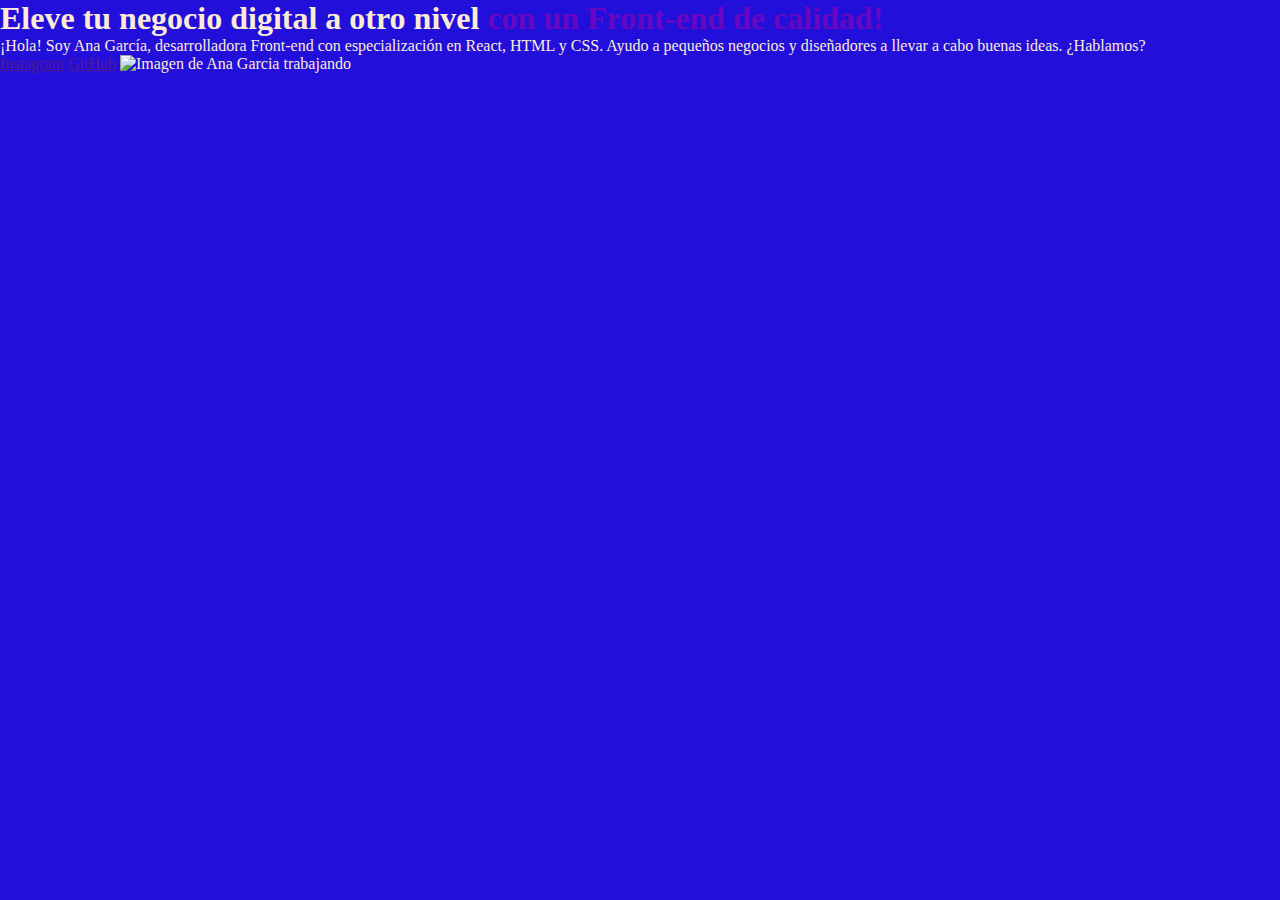
==== index.html @ 81b5f22e "Add files via upload" ====
<!DOCTYPE html>
<html lang="en">
<head>
    <meta charset="UTF-8">
    <meta name="viewport" content="width=device-width, initial-scale=1.0">
    <title>Portafolio Alura</title>
    <link rel="stylesheet" href="styles.css">
</head>
<body>
    <header></header>
    <main>
        <h1>
            Eleve tu negocio digital a otro nivel <strong class="titulo-destaque"> con un Front-end de calidad!</strong> 
        </h1>
        <p>¡Hola! Soy Ana García, desarrolladora Front-end con especialización en React,
             HTML y CSS. Ayudo a pequeños negocios y diseñadores a llevar a cabo buenas ideas. ¿Hablamos?
        </p>
        <a href="">Instagram</a>
        <a href="">GitHub</a>
        <img src="imagem.jpg" alt="Imagen de Ana Garcia trabajando">
    </main>
    <footer></footer>
</body>
</html>
---- styles.css ----
* {
    padding: 0;
    margin: 0;
}
body {
    background-color: rgb(35, 15, 218);
    color: antiquewhite;
    height: 100 vh;
}

.titulo-destaque{
    color: rgb(103, 7, 194);
}
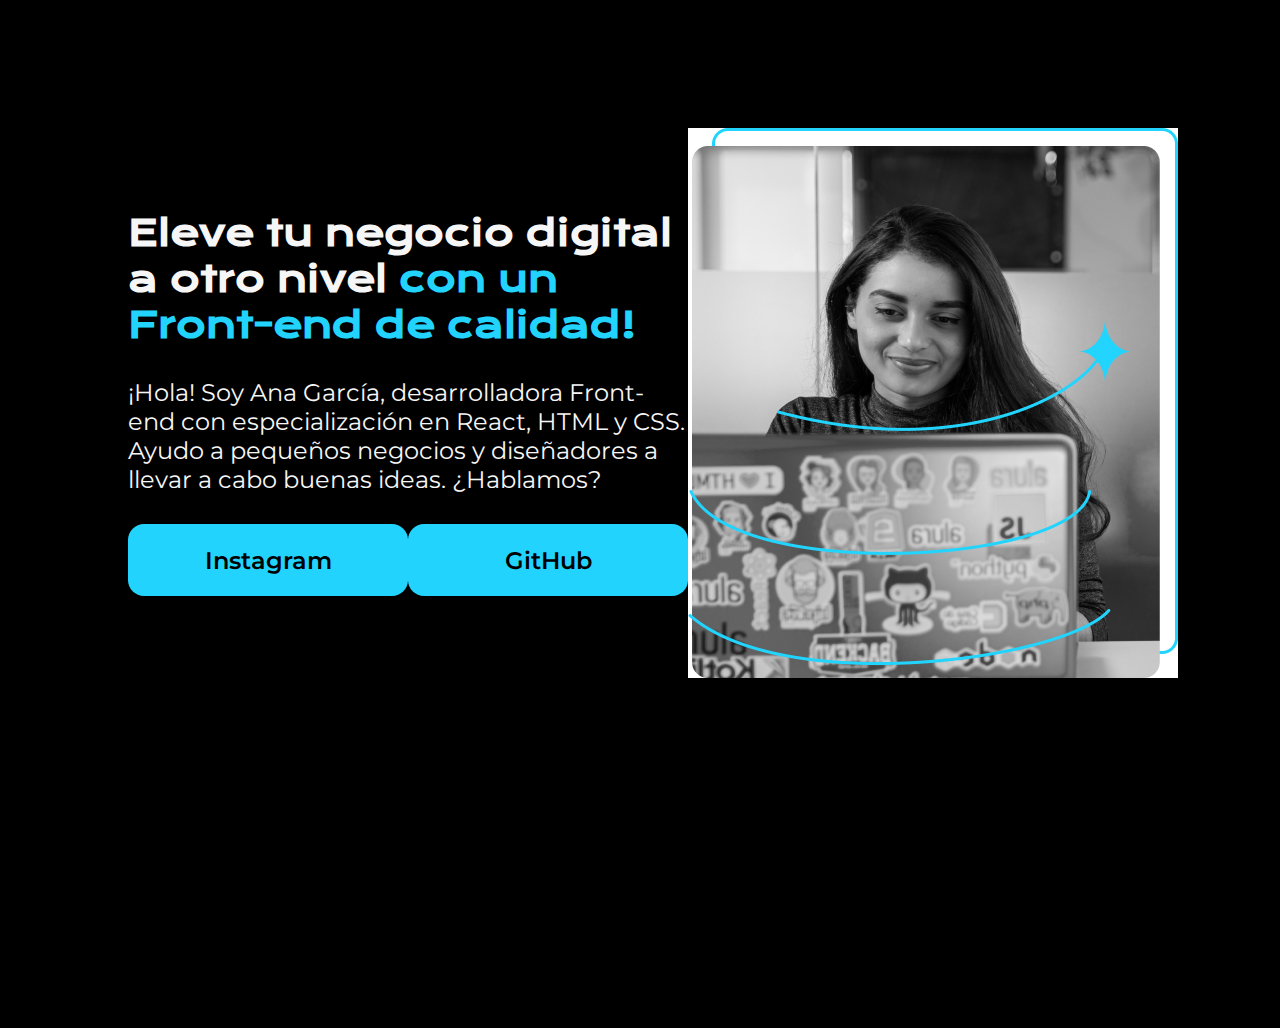
==== commit ccea1eb1: "Add files via upload" ====
--- a/index.html
+++ b/index.html
@@ -1,23 +1,39 @@
 <!DOCTYPE html>
-<html lang="en">
+<html lang="es-mx">
 <head>
-    <meta charset="UTF-8">
+    <meta charset="UTF-8"> 
+    <meta http-equiv="X-UA-Compatible" content="IE=edge">
     <meta name="viewport" content="width=device-width, initial-scale=1.0">
-    <title>Portafolio Alura</title>
+    <title>Portafolio</title>
     <link rel="stylesheet" href="styles.css">
+
 </head>
 <body>
     <header></header>
-    <main>
-        <h1>
-            Eleve tu negocio digital a otro nivel <strong class="titulo-destaque"> con un Front-end de calidad!</strong> 
-        </h1>
-        <p>¡Hola! Soy Ana García, desarrolladora Front-end con especialización en React,
-             HTML y CSS. Ayudo a pequeños negocios y diseñadores a llevar a cabo buenas ideas. ¿Hablamos?
-        </p>
-        <a href="">Instagram</a>
-        <a href="">GitHub</a>
-        <img src="imagem.jpg" alt="Imagen de Ana Garcia trabajando">
+    <main class="presentacion">
+
+        <section class="presentacion__contenido">
+
+            <h1 class="presentacion__contenido__titulo">
+                Eleve tu negocio digital a otro nivel 
+                <strong class="titulo-destaque">con un Front-end de calidad!
+                </strong></h1>
+
+                <p class="presentacion__contenido__texto">¡Hola! Soy Ana García, desarrolladora Front-end con
+                    especialización en React, HTML y CSS. Ayudo a pequeños
+                    negocios y diseñadores a llevar a cabo buenas ideas.
+                    ¿Hablamos?
+
+                </p>
+
+                <div class="presentacion__enlaces">
+                <a class="presentacion__enlaces__link" href="https://instagram.com/">Instagram</a>
+                <a class="presentacion__enlaces__link" href="https://github.com/">GitHub</a>
+            </div>
+
+        </section>
+
+            <img src="Imagem.jpg" alt="Foto de Ana García desarrolando un proyecto">
     </main>
     <footer></footer>
 </body>
--- a/styles.css
+++ b/styles.css
@@ -1,14 +1,61 @@
+@import url('https://fonts.googleapis.com/css2?family=Krona+One&family=Montserrat:wght@400;600&display=swap');
+
 
 * {
     padding: 0;
-    margin: 0;
-}
-body {
-    background-color: rgb(35, 15, 218);
-    color: antiquewhite;
-    height: 100 vh;
+    margin:0;
 }
 
-.titulo-destaque{
-    color: rgb(103, 7, 194);
+body{
+    height: 100vh;
+    box-sizing: border-box;
+    background-color: #000000;
+    color: #F6F6F6;
+}
+
+
+.titulo-destaque {
+    color: #22D4FD; ;
+}
+
+.presentacion {
+    margin: 10% ;
+    display: flex;
+    align-items: center;
+    justify-content: space-between;
+}
+
+.presentacion__contenido{
+    width: 615px;
+    display: flex;
+    flex-direction: column;
+    gap: 30px;
+}
+
+.presentacion__contenido__titulo{
+    font-size: 36px;
+    font-family: 'Krona One', sans-serif;
+}
+
+.presentacion__contenido__texto{
+    font-size: 24px;
+    font-family: 'Montserrat', sans-serif;
+}
+
+.presentacion__enlaces{
+    display: flex;
+    justify-content: space-between;
+}
+
+.presentacion__enlaces__link{
+    background-color: #22D4FD;
+    width: 280px;
+    text-align: center;
+    border-radius: 16px;
+    font-size: 24px;
+    font-weight: 600;
+    padding: 21.5px 0;
+    text-decoration: none;
+    color: #000000;
+    font-family: 'Montserrat', sans-serif;
 }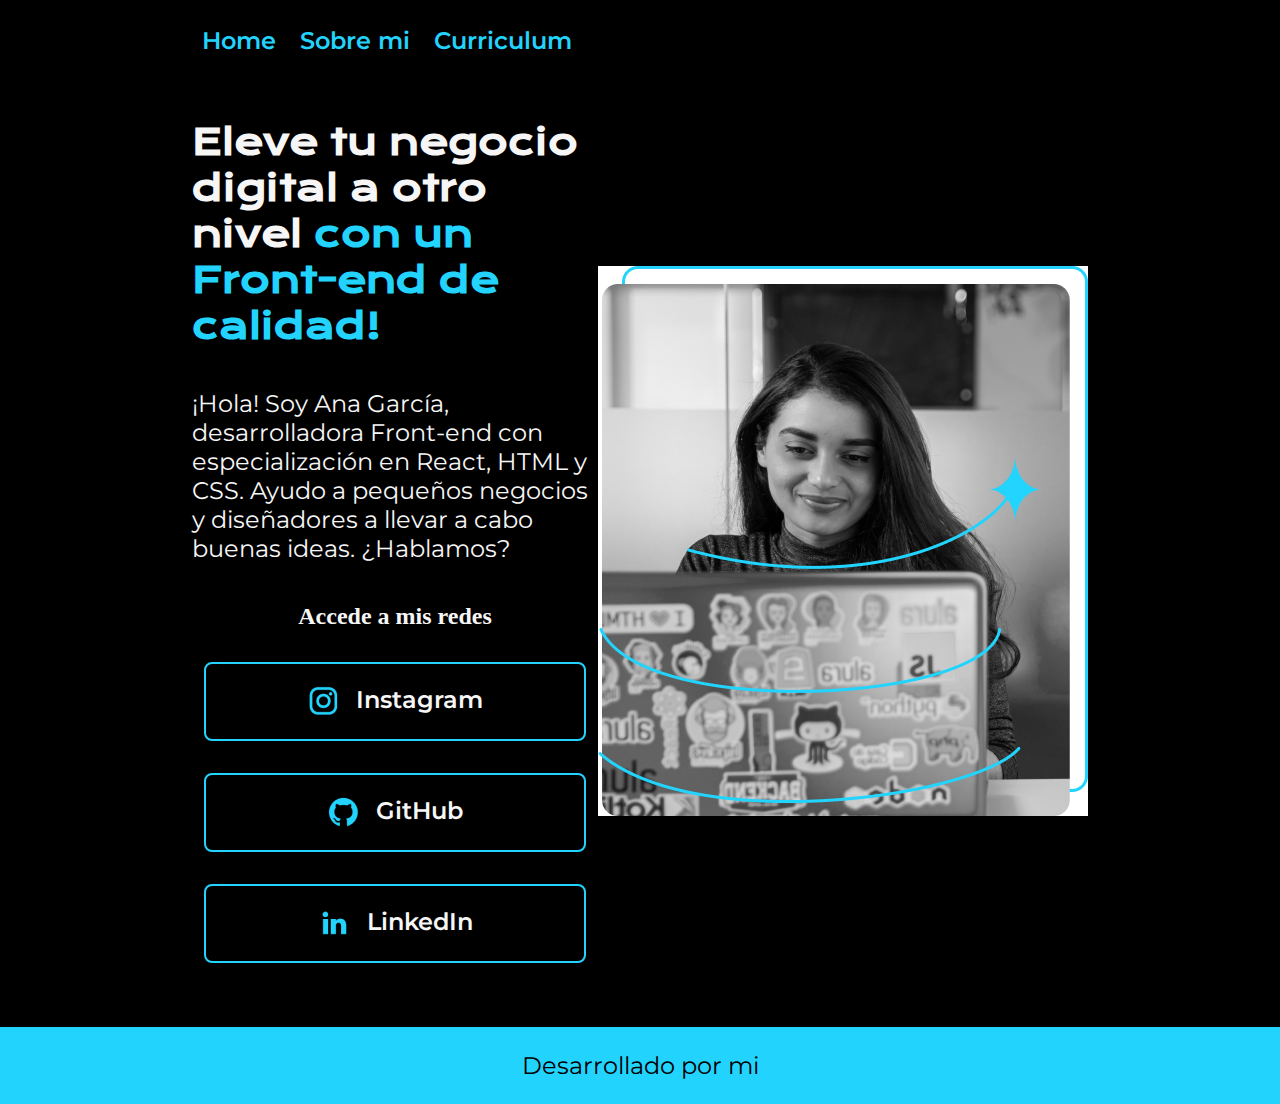
==== commit 7ea86c36: "Add files via upload" ====
--- a/index.html
+++ b/index.html
@@ -5,11 +5,19 @@
     <meta http-equiv="X-UA-Compatible" content="IE=edge">
     <meta name="viewport" content="width=device-width, initial-scale=1.0">
     <title>Portafolio</title>
-    <link rel="stylesheet" href="styles.css">
+    <link rel="stylesheet" href="./styles/styles.css">
 
 </head>
 <body>
-    <header></header>
+    <header class="header">
+        <nav clas="header__menu">
+            <a class="header__menu__link" href="index.html">Home</a>
+            <a class="header__menu__link" href="about.html">Sobre mi</a>
+            <a class="header__menu__link" href="curriculum.html">Curriculum</a>
+
+        </nav>
+    </header>
+
     <main class="presentacion">
 
         <section class="presentacion__contenido">
@@ -17,7 +25,8 @@
             <h1 class="presentacion__contenido__titulo">
                 Eleve tu negocio digital a otro nivel 
                 <strong class="titulo-destaque">con un Front-end de calidad!
-                </strong></h1>
+                </strong>
+            </h1>
 
                 <p class="presentacion__contenido__texto">¡Hola! Soy Ana García, desarrolladora Front-end con
                     especialización en React, HTML y CSS. Ayudo a pequeños
@@ -27,14 +36,26 @@
                 </p>
 
                 <div class="presentacion__enlaces">
-                <a class="presentacion__enlaces__link" href="https://instagram.com/">Instagram</a>
-                <a class="presentacion__enlaces__link" href="https://github.com/">GitHub</a>
-            </div>
+                    <h2 class="presentacion_enlaces_subtitulo">Accede a mis redes</h2>
+                    <a class="presentacion__enlaces__link" href="https://instagram.com/">
+                        <img src="./assets/instagram.png"alt="">
+                        Instagram</a>
+                    <a class="presentacion__enlaces__link" href="https://github.com/">
+                        <img src="./assets/github.png" alt="">
+                        GitHub</a>
+                        <a class="presentacion__enlaces__link" href="https://linkedin.com/">
+                            <img src="./assets/linkedin.png" alt="">
+                            LinkedIn</a>
+                </div>
 
         </section>
 
-            <img src="Imagem.jpg" alt="Foto de Ana García desarrolando un proyecto">
+            <img src="./assets/Imagem.jpg" alt="Foto de Ana García desarrolando un proyecto">
     </main>
-    <footer></footer>
+    <footer class="footer">
+        <p>Desarrollado por mi</p>
+
+    </footer>
 </body>
-</html>+</html>
+<!-- Esto es un comentario y será ignorado  -->--- a/styles/styles.css
+++ b/styles/styles.css
@@ -0,0 +1,115 @@
+@import url('https://fonts.googleapis.com/css2?family=Krona+One&family=Montserrat:wght@400;600&display=swap');
+
+
+:root {
+    --color-primario: #000000;
+    --color-secundario: #F6F6F6;
+    --color-terciario: #22D4FD;
+    --color-hover: #272727;
+
+    --fuente-krona: 'Krona One', sans-serif;
+    --fuente-montserrat: 'Montserrat', sans-serif;
+}
+
+* {
+    padding: 0;
+    margin:0;
+}
+
+body{
+    box-sizing: border-box;
+    background-color: var(--color-primario);
+    color: var(--color-secundario);
+}
+
+.header{
+    padding: 2% 0% 0% 15%;
+}
+
+.header__menu{
+    display: flex;
+    gap: 80px;
+}
+.header__menu__link{
+    font-family: var(--fuente-montserrat);
+    font-size: 24px;
+    font-weight: 600;
+    color: var(--color-terciario);
+    text-decoration: none;
+    margin: 0 10px; /* Añade un margen de 10px a la izquierda y derecha de cada enlace */
+
+}
+
+
+
+.presentacion {
+    padding: 5% 15%;
+    display: flex;
+    align-items: center;
+    justify-content: space-between;
+}
+
+.presentacion__contenido{
+    width: 615px;
+    display: flex;
+    flex-direction: column;
+    gap: 40px;
+}
+
+
+.presentacion__contenido__titulo{
+    font-size: 36px;
+    font-family: var(--fuente-krona);
+}
+
+.titulo-destaque {
+    color: var(--color-terciario); ;
+}
+
+.presentacion__contenido__texto{
+    font-size: 24px;
+    font-family: var(--fuente-montserrat);
+}
+
+.presentacion__enlaces{
+    display: flex;
+    flex-direction: column;
+    justify-content: space-between;
+    align-items: center;
+    gap: 32px;
+}
+
+.presentacion__enlaces__subtitulo{
+    font-family: var(--fuente-krona);
+    font-weight: 400;
+    font-size: 24px;
+}
+.presentacion__enlaces__link{
+      display: flex;
+      justify-content: center;
+      gap: 16px;
+      border: 2px solid var(--color-terciario);
+      width: 378px;
+      text-align: center;
+      border-radius: 8px;
+      font-size: 24px;
+      font-weight: 600;
+      padding: 21.5px 0;
+      text-decoration: none;
+      color: var(--color-secundario);
+      font-family: var(--fuente-montserrat);
+}
+
+.presentacion__enlaces__link:hover{
+    background-color: var(--color-hover);
+}
+
+.footer{
+    color:var(--color-primario);
+    background-color: var(--color-terciario);
+    padding: 24px;
+    text-align: center;
+    font-family: var(--fuente-montserrat);
+    font-size: 24px;
+    font-weight: 400;
+}
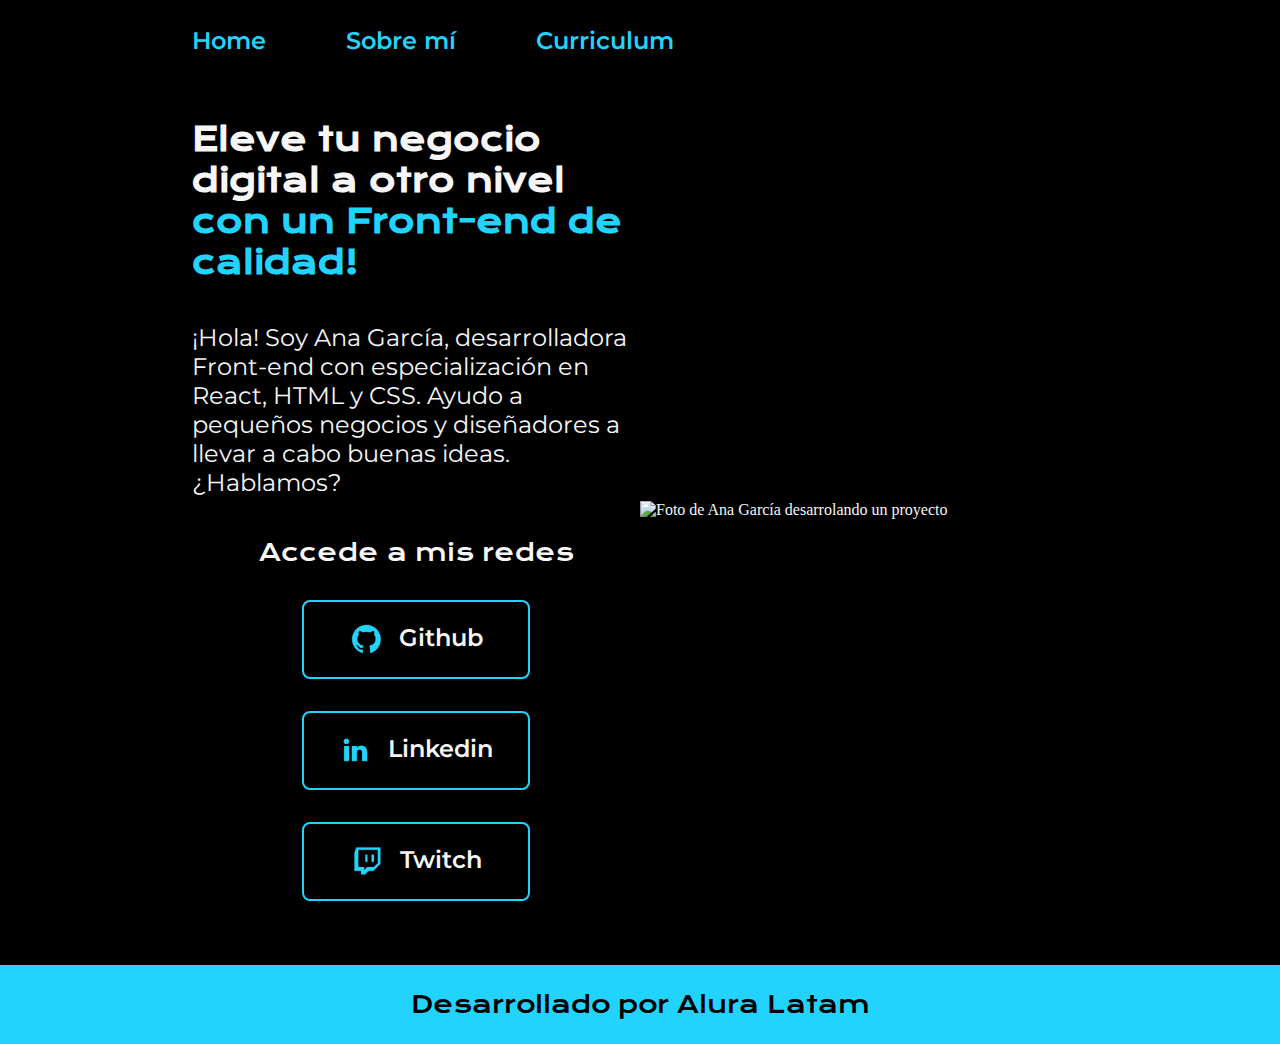
==== commit 5b5e2a18: "Add files via upload" ====
--- a/index.html
+++ b/index.html
@@ -5,57 +5,50 @@
     <meta http-equiv="X-UA-Compatible" content="IE=edge">
     <meta name="viewport" content="width=device-width, initial-scale=1.0">
     <title>Portafolio</title>
-    <link rel="stylesheet" href="./styles/styles.css">
+    <link rel="stylesheet" href="styles/styles.css">
 
 </head>
 <body>
     <header class="header">
-        <nav clas="header__menu">
+        <nav class="header__menu">
             <a class="header__menu__link" href="index.html">Home</a>
-            <a class="header__menu__link" href="about.html">Sobre mi</a>
+            <a class="header__menu__link" href="about.html">Sobre mí</a>
             <a class="header__menu__link" href="curriculum.html">Curriculum</a>
-
         </nav>
     </header>
-
     <main class="presentacion">
-
         <section class="presentacion__contenido">
-
             <h1 class="presentacion__contenido__titulo">
                 Eleve tu negocio digital a otro nivel 
                 <strong class="titulo-destaque">con un Front-end de calidad!
-                </strong>
-            </h1>
-
+                </strong></h1>
                 <p class="presentacion__contenido__texto">¡Hola! Soy Ana García, desarrolladora Front-end con
                     especialización en React, HTML y CSS. Ayudo a pequeños
                     negocios y diseñadores a llevar a cabo buenas ideas.
                     ¿Hablamos?
 
                 </p>
-
                 <div class="presentacion__enlaces">
-                    <h2 class="presentacion_enlaces_subtitulo">Accede a mis redes</h2>
-                    <a class="presentacion__enlaces__link" href="https://instagram.com/">
-                        <img src="./assets/instagram.png"alt="">
-                        Instagram</a>
+                    <h2 class="presentacion__enlaces__subtitulo">Accede a mis redes</h2>
                     <a class="presentacion__enlaces__link" href="https://github.com/">
-                        <img src="./assets/github.png" alt="">
-                        GitHub</a>
-                        <a class="presentacion__enlaces__link" href="https://linkedin.com/">
-                            <img src="./assets/linkedin.png" alt="">
-                            LinkedIn</a>
+                        <img src="./assets/github.png">
+                        Github
+                    </a>
+                    <a class="presentacion__enlaces__link" href="https://linkedin.com/in/">
+                        <img src="./assets/linkedin.png">
+                        Linkedin
+                    </a>
+                    <a class="presentacion__enlaces__link" href="https://twitch.tv/">
+                        <img src="./assets/twitch.png">
+                        Twitch
+                    </a>
                 </div>
-
+               
         </section>
-
-            <img src="./assets/Imagem.jpg" alt="Foto de Ana García desarrolando un proyecto">
+            <img class="presentacion__imagen" src="./assets/imagem.jpg" alt="Foto de Ana García desarrolando un proyecto">
     </main>
     <footer class="footer">
-        <p>Desarrollado por mi</p>
-
+        <p>Desarrollado por Alura Latam</p>
     </footer>
 </body>
 </html>
-<!-- Esto es un comentario y será ignorado  -->--- a/styles/styles.css
+++ b/styles/styles.css
@@ -2,9 +2,9 @@
 
 
 :root {
-    --color-primario: #000000;
-    --color-secundario: #F6F6F6;
-    --color-terciario: #22D4FD;
+    --color-primaria: #000000;
+    --color-secundaria: #F6F6F6;
+    --color-terciaria: #22D4FD;
     --color-hover: #272727;
 
     --fuente-krona: 'Krona One', sans-serif;
@@ -18,8 +18,8 @@
 
 body{
     box-sizing: border-box;
-    background-color: var(--color-primario);
-    color: var(--color-secundario);
+    background-color: var(--color-primaria);
+    color: var(--color-secundaria);
 }
 
 .header{
@@ -32,11 +32,10 @@
 }
 .header__menu__link{
     font-family: var(--fuente-montserrat);
-    font-size: 24px;
+    font-size: 1.5rem;
     font-weight: 600;
-    color: var(--color-terciario);
+    color: var(--color-terciaria);
     text-decoration: none;
-    margin: 0 10px; /* Añade un margen de 10px a la izquierda y derecha de cada enlace */
 
 }
 
@@ -50,7 +49,7 @@
 }
 
 .presentacion__contenido{
-    width: 615px;
+    width: 50%;
     display: flex;
     flex-direction: column;
     gap: 40px;
@@ -58,16 +57,16 @@
 
 
 .presentacion__contenido__titulo{
-    font-size: 36px;
+    font-size: 2rem;
     font-family: var(--fuente-krona);
 }
 
 .titulo-destaque {
-    color: var(--color-terciario); ;
+    color: var(--color-terciaria); ;
 }
 
 .presentacion__contenido__texto{
-    font-size: 24px;
+    font-size: 1.5rem;
     font-family: var(--fuente-montserrat);
 }
 
@@ -82,21 +81,21 @@
 .presentacion__enlaces__subtitulo{
     font-family: var(--fuente-krona);
     font-weight: 400;
-    font-size: 24px;
+    font-size: 1.5rem;
 }
 .presentacion__enlaces__link{
       display: flex;
       justify-content: center;
       gap: 16px;
-      border: 2px solid var(--color-terciario);
-      width: 378px;
+      border: 2px solid var(--color-terciaria);
+      width: 50%;
       text-align: center;
       border-radius: 8px;
-      font-size: 24px;
+      font-size: 1.5rem;
       font-weight: 600;
       padding: 21.5px 0;
       text-decoration: none;
-      color: var(--color-secundario);
+      color: var(--color-secundaria);
       font-family: var(--fuente-montserrat);
 }
 
@@ -104,12 +103,34 @@
     background-color: var(--color-hover);
 }
 
+.presentacion__imagen{
+    width: 50%;
+}
+
 .footer{
-    color:var(--color-primario);
-    background-color: var(--color-terciario);
+    color:var(--color-primaria);
+    background-color: var(--color-terciaria);
     padding: 24px;
     text-align: center;
-    font-family: var(--fuente-montserrat);
-    font-size: 24px;
+    font-family: var(--fuente-krona);
+    font-size: 1.5rem;
     font-weight: 400;
 }
+
+@media (max-width: 1200px) {
+    
+    .header{
+         padding: 10%;  
+    }
+    .header__menu{
+        justify-content: center;
+    }
+    .presentacion{
+        flex-direction: column-reverse;
+        padding: 5%;
+    }
+    .presentacion__contenido{
+        width: auto;
+    }
+    
+}
